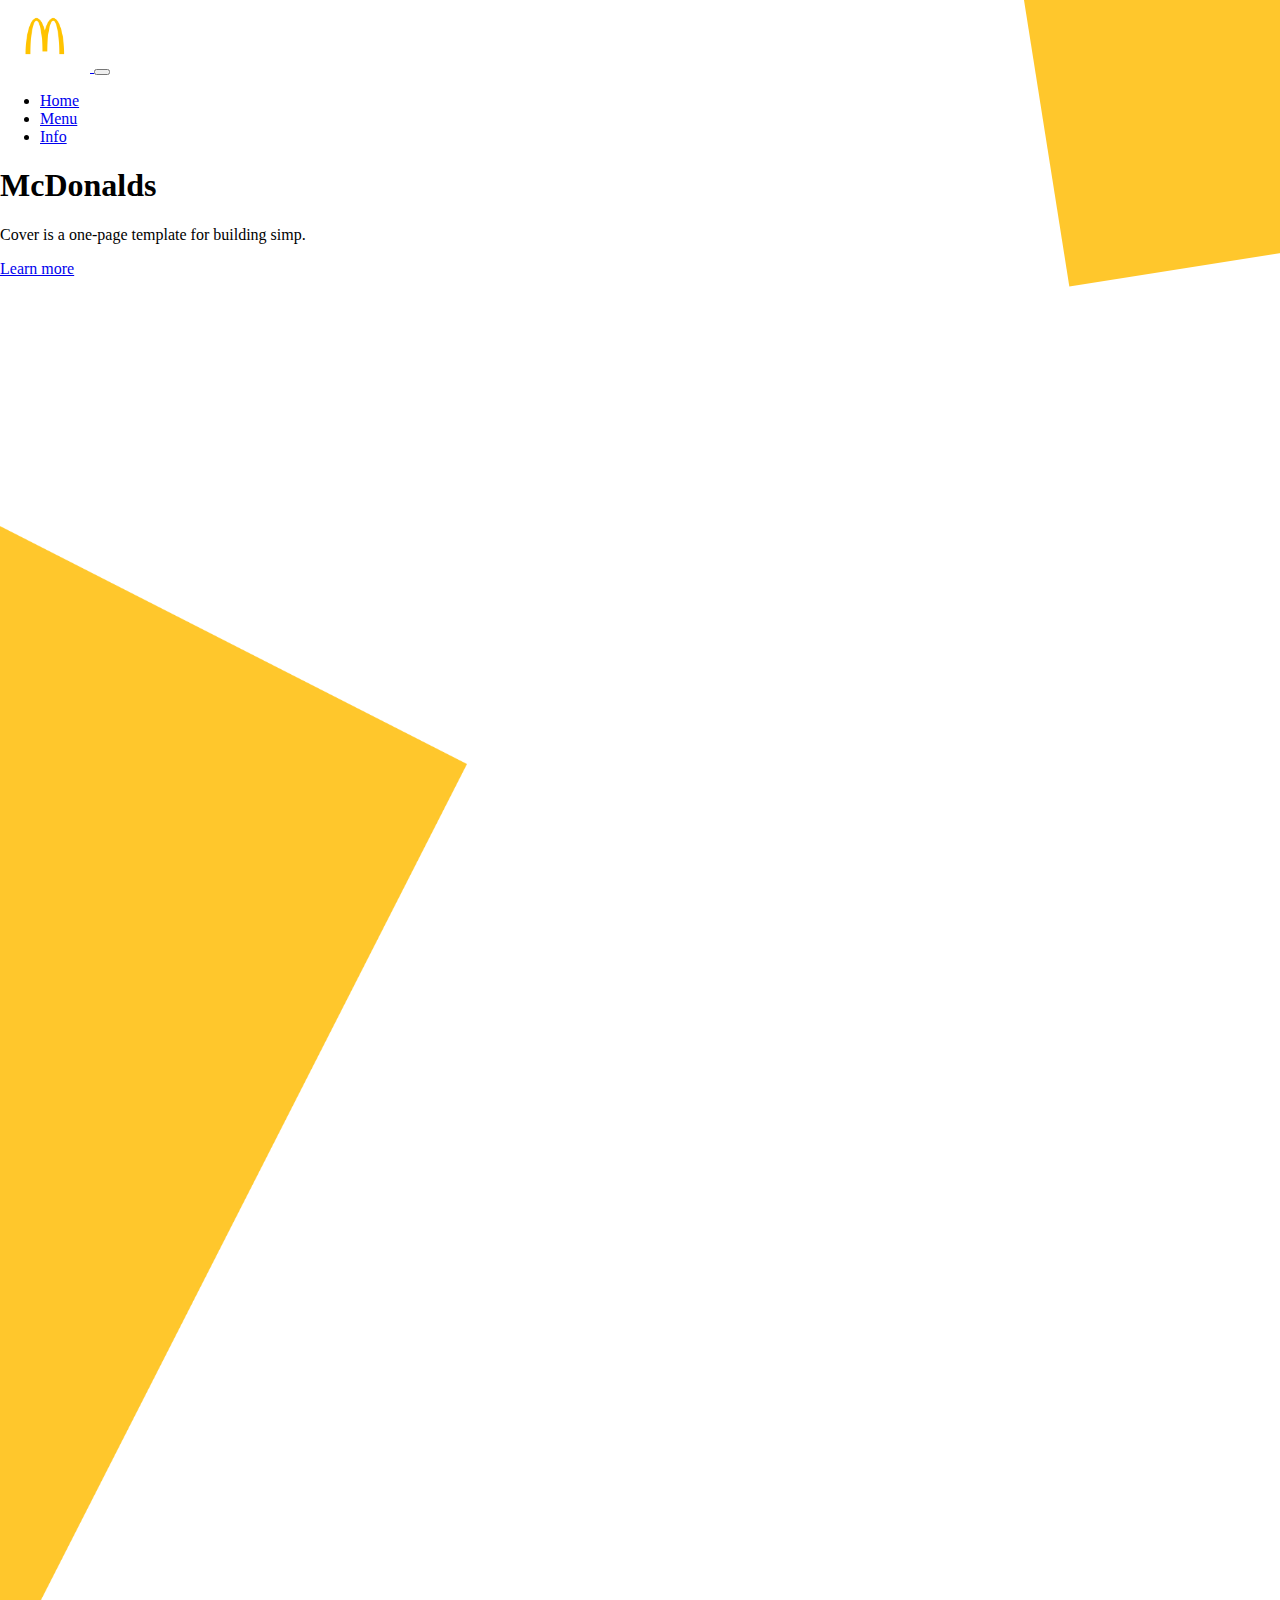
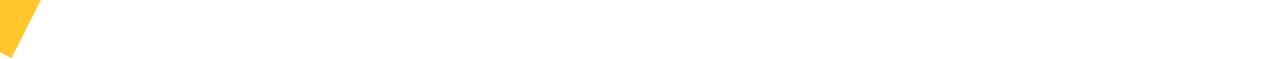
==== index.html @ 8f2f5222 "Folder Layout" ====
<!DOCTYPE html>
<html lang="en">

<head>
    <meta charset="UTF-8">
    <meta http-equiv="X-UA-Compatible" content="IE=edge">
    <meta name="viewport" content="width=device-width, initial-scale=1.0">
    <link rel="stylesheet" href="https://cdnjs.cloudflare.com/ajax/libs/animate.css/4.1.1/animate.min.css" />
    <script src="https://cdn.jsdelivr.net/npm/bootstrap@5.2.3/dist/js/bootstrap.bundle.min.js"
        integrity="sha384-kenU1KFdBIe4zVF0s0G1M5b4hcpxyD9F7jL+jjXkk+Q2h455rYXK/7HAuoJl+0I4"
        crossorigin="anonymous"></script>
    <link rel="stylesheet" href="https://cdn.jsdelivr.net/npm/bootstrap@5.2.3/dist/css/bootstrap.min.css"
        integrity="sha384-rbsA2VBKQhggwzxH7pPCaAqO46MgnOM80zW1RWuH61DGLwZJEdK2Kadq2F9CUG65" crossorigin="anonymous">
    <link rel="stylesheet" href="/css/style.css">
    <title>McDonalds</title>
</head>

<body>
    <img src="./images/Rectangle 5.png  " class="image1">
    <img src="./images/Rectangle 6.png" class="image2">
    <nav class="navbar navbar-expand-lg">
        <div class="container-fluid">
            <a class="navbar-brand" href="#">
                <img src="./images/mcdonalds-png-logo.png" width="90" height="72">
            </a>
            <button class="navbar-toggler" type="button" data-bs-toggle="collapse" data-bs-target="#navbarNav"
                aria-controls="navbarNav" aria-expanded="false" aria-label="Toggle navigation">
                <span class="navbar-toggler-icon"></span>
            </button>
            <div class="collapse navbar-collapse" id="navbarNav">
                <ul class="navbar-nav">
                    <li class="nav-item ms-5">
                        <a class="nav-link active ps-5" href="#">Home</a>
                    </li>
                    <li class="nav-item ms-5">
                        <a class="nav-link active ps-5" href="#">Menu</a>
                    </li>
                    <li class="nav-item ms-5">
                        <a class="nav-link active ps-5" href="#">Info</a>
                    </li>
                </ul>
            </div>
        </div>
    </nav>

    <main class="d-flex flex-column justify-content-center align-items-center" style="height: 70vh;">
        <h1 class="animate__animated animate__bounceInLeft text-warning">McDonalds</h1>
        <p class="lead">Cover is a one-page template for building simp.</p>
        <p class="lead">
            <a href="#" class="btn btn-lg btn-secondary fw-bold border-white bg-white">Learn more</a>
        </p>
    </main>


</body>

</html>
---- css/style.css ----
body {
    overflow-x: hidden;
    margin: 0;
    padding: 0;
    text-decoration: none;
  }
  
  .image1 {
    position: absolute;
    top: -60%;
    left: 75%;
    max-width: 1000px;
  }
  
  .image2 {
    position: absolute;
    max-width: 1000px;
    top: 15%;
    left: -19%;
    transform: translate(-29%, 30%);
  }
  
  @media screen and (max-width: 768px) {
    .image1 {
      top: -40%;
      left: 60%;
      width: 30%;
      max-width: 150px;
    }
  
    .image2 {
      top: 30%;
      left: -40%;
      width: 30%;
      max-width: 150px;
      transform: translate(-40%, 30%);
    }
  }
  
  @media screen and (max-width: 480px) {
    .image1 {
      top: -50%;
      left: 40%;
      width: 40%;
      max-width: 100px;
    }
  
    .image2 {
      top: 40%;
      left: 10%;
      width: 40%;
      max-width: 100px;
      transform: translate(10%, 40%);
    }
  }
  
  @media screen and (max-width: 576px) {
    .image1 {
      position: absolute;
      top: 0;
      left: 0;
      transform: none;
      margin: 0 auto;
      width: 80%;
      max-width: 250px;
    }
  
    .image2 {
      top: 30%;
      left: -40%;
      width: 30%;
      max-width: 150px;
      transform: translate(-40%, 30%);
    }
  }
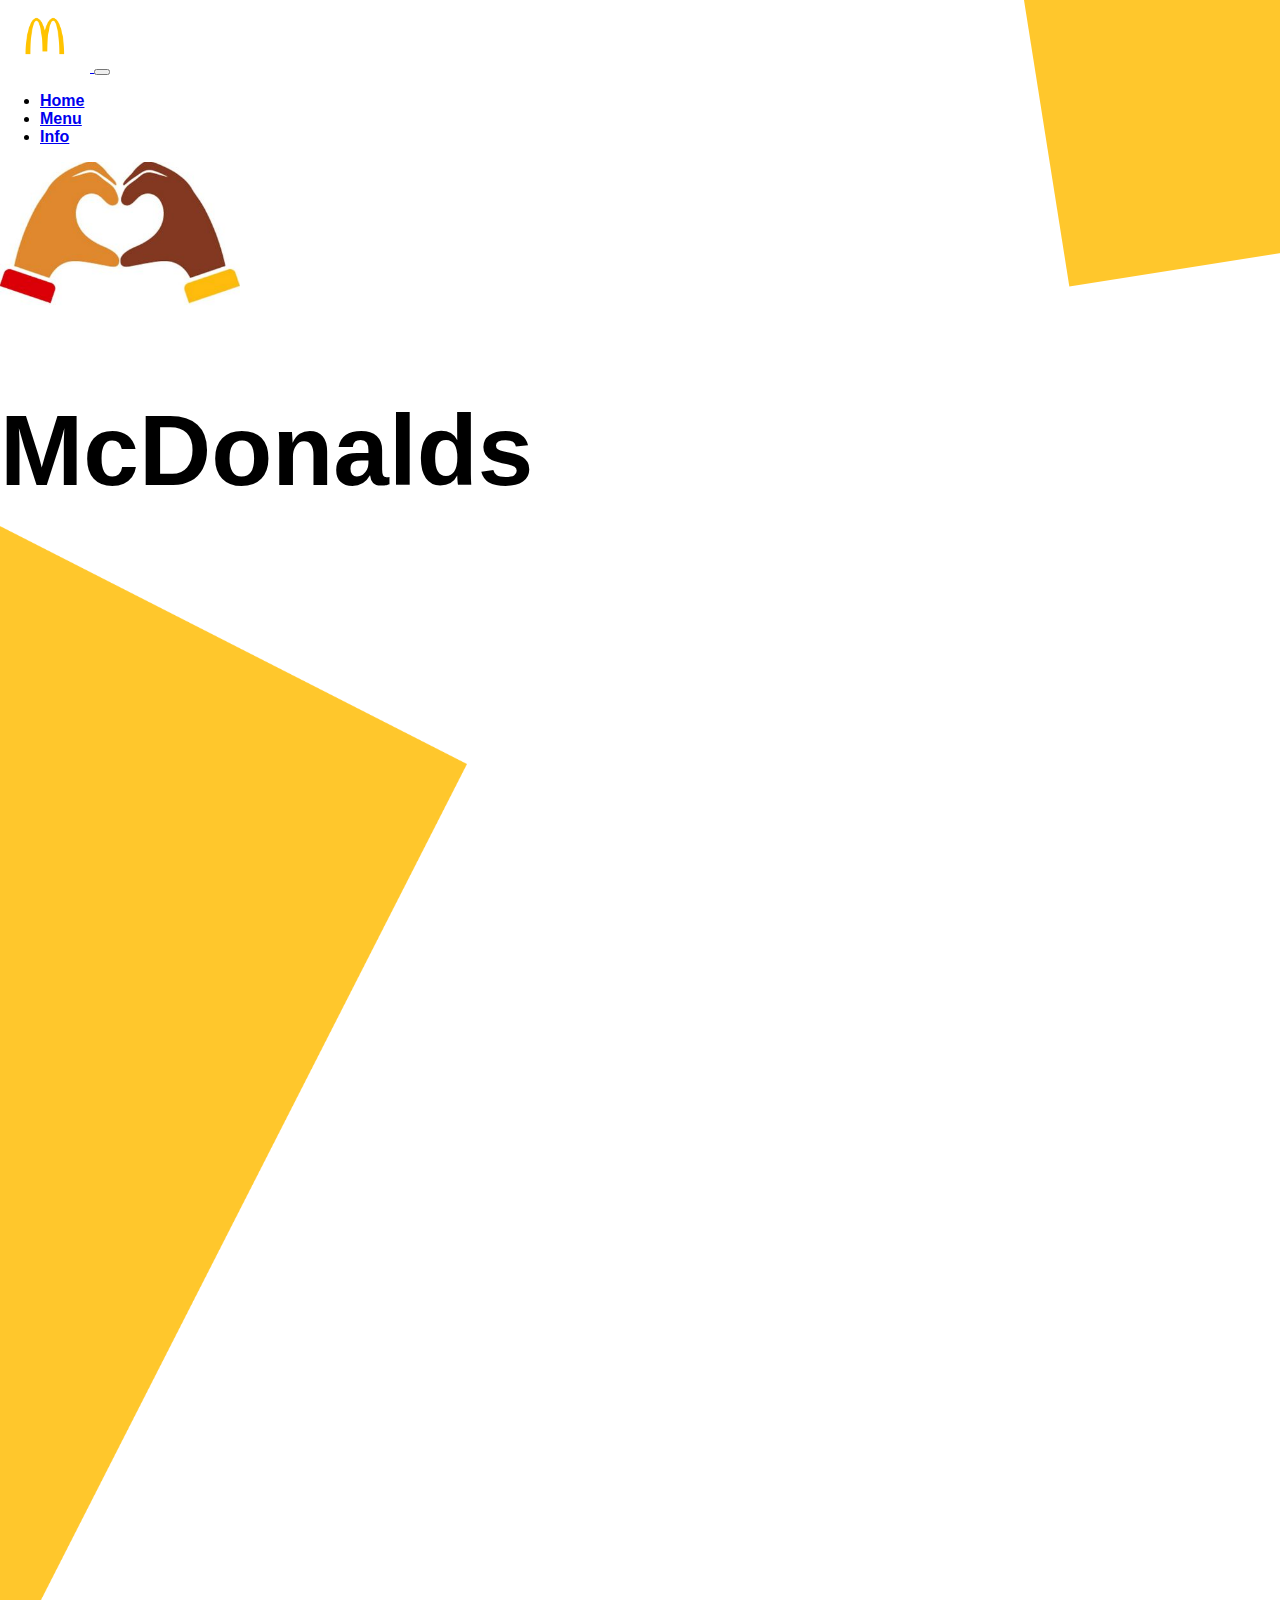
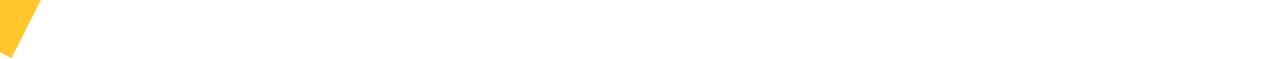
==== commit 53e21f99: "Map reacted" ====
--- a/index.html
+++ b/index.html
@@ -11,6 +11,7 @@
         crossorigin="anonymous"></script>
     <link rel="stylesheet" href="https://cdn.jsdelivr.net/npm/bootstrap@5.2.3/dist/css/bootstrap.min.css"
         integrity="sha384-rbsA2VBKQhggwzxH7pPCaAqO46MgnOM80zW1RWuH61DGLwZJEdK2Kadq2F9CUG65" crossorigin="anonymous">
+        <link href="/fonts/SpeedeeBold.ttf" rel="stylesheet" type="text/css">
     <link rel="stylesheet" href="/css/style.css">
     <title>McDonalds</title>
 </head>
@@ -30,13 +31,13 @@
             <div class="collapse navbar-collapse" id="navbarNav">
                 <ul class="navbar-nav">
                     <li class="nav-item ms-5">
-                        <a class="nav-link active ps-5" href="#">Home</a>
+                        <a class="nav-link active ps-5 text-warning" href="#">Home</a>
                     </li>
                     <li class="nav-item ms-5">
-                        <a class="nav-link active ps-5" href="#">Menu</a>
+                        <a class="nav-link active ps-5 text-warning" href="#">Menu</a>
                     </li>
                     <li class="nav-item ms-5">
-                        <a class="nav-link active ps-5" href="#">Info</a>
+                        <a class="nav-link active ps-5 text-warning" href="#">Info</a>
                     </li>
                 </ul>
             </div>
@@ -44,10 +45,10 @@
     </nav>
 
     <main class="d-flex flex-column justify-content-center align-items-center" style="height: 70vh;">
+        <img src="/images/LogoMcDonalds.jpg" width="auto" height="160" alt="logo" class="">
         <h1 class="animate__animated animate__bounceInLeft text-warning">McDonalds</h1>
-        <p class="lead">Cover is a one-page template for building simp.</p>
         <p class="lead">
-            <a href="#" class="btn btn-lg btn-secondary fw-bold border-white bg-white">Learn more</a>
+            <a href="#" class="btn font btn-lg border-white bg-warning text-white">Bestel Nu</a>
         </p>
     </main>
 
--- a/css/style.css
+++ b/css/style.css
@@ -4,7 +4,23 @@
     padding: 0;
     text-decoration: none;
   }
-  
+
+  h1{
+    font-family: 'SpeedeeBold', sans-serif;
+    font-weight: bold;
+    font-size: 100px;
+  }
+
+  ul, li, a{
+    font-family: 'SpeedeeBold', sans-serif;
+    font-weight: bold;
+  }
+
+  .font {
+    font-family: 'SpeedeeBold', sans-serif;
+    font-weight: bold;
+  }
+
   .image1 {
     position: absolute;
     top: -60%;
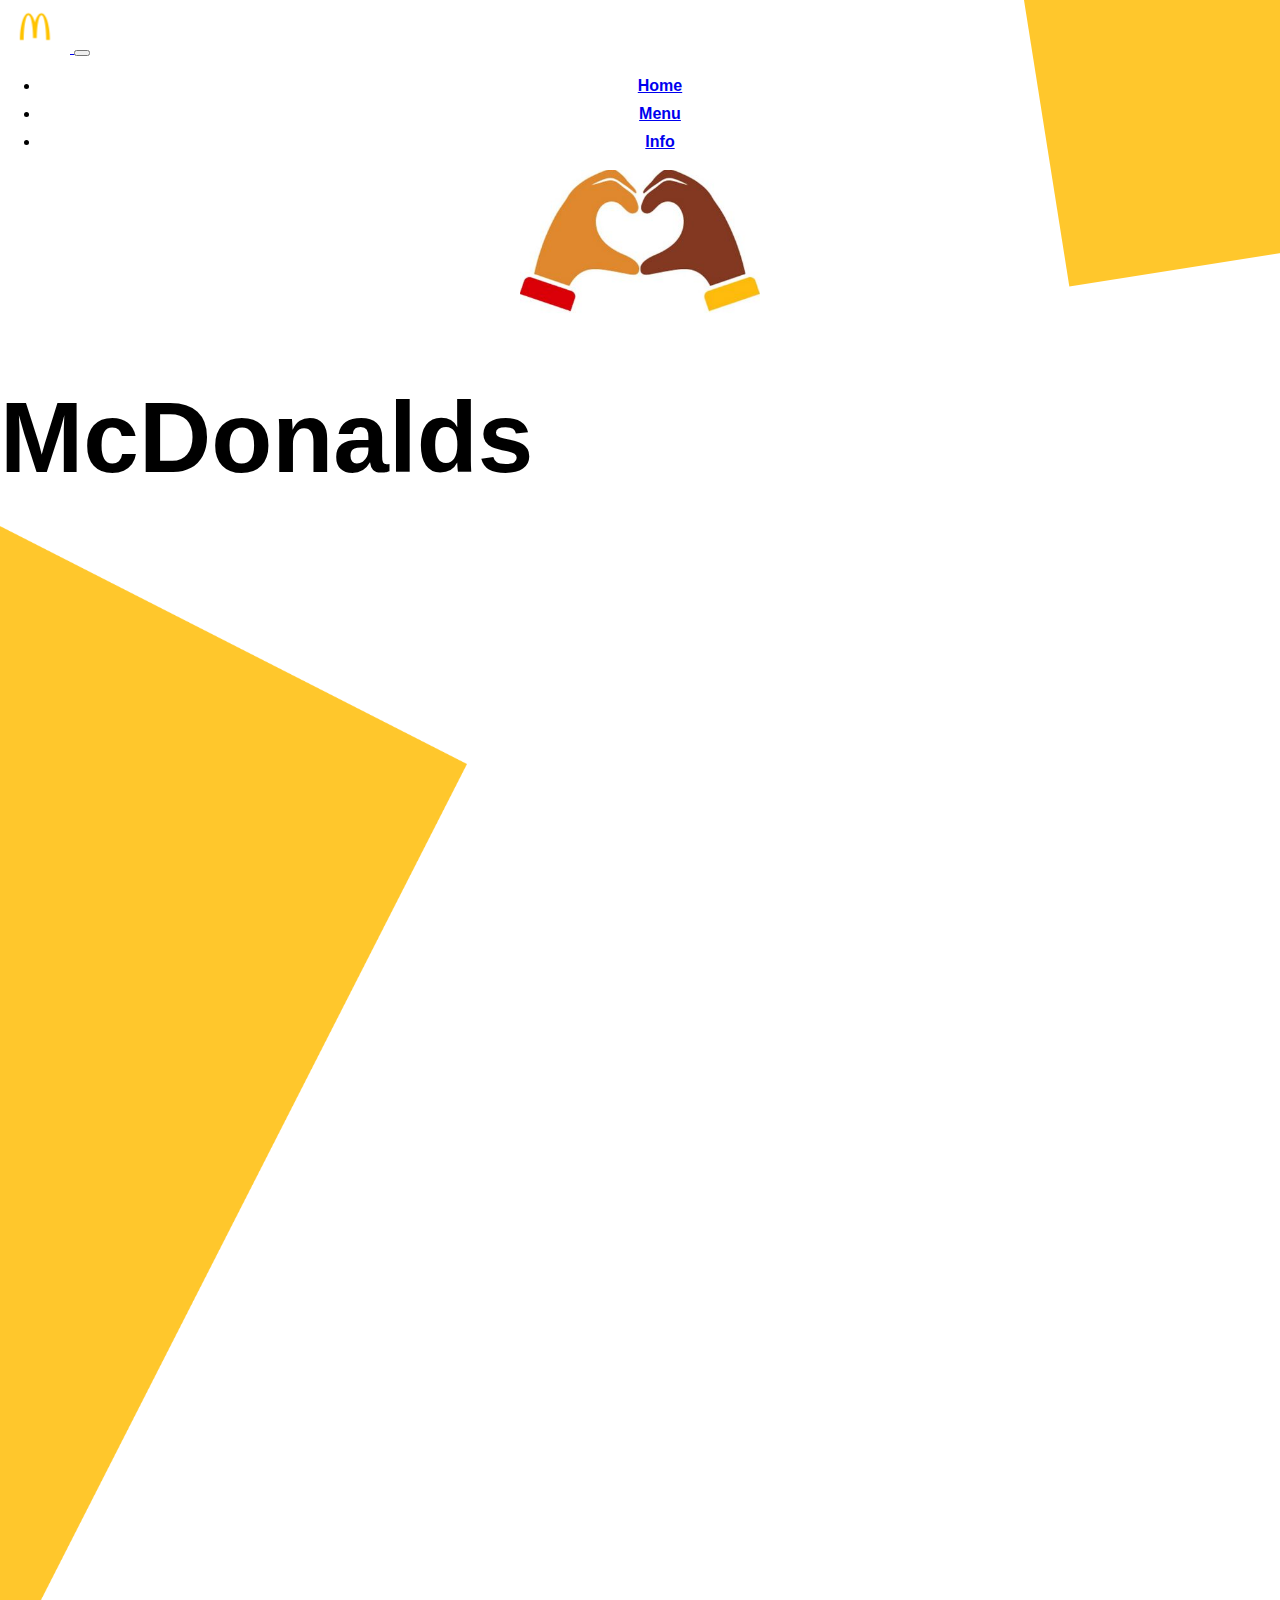
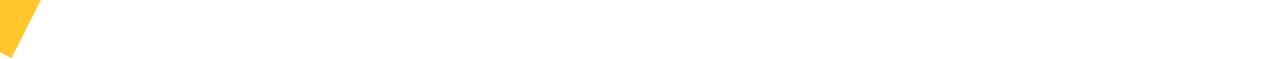
==== commit 0e1226b8: "Tussen Push" ====
--- a/index.html
+++ b/index.html
@@ -17,6 +17,7 @@
 </head>
 
 <body>
+
     <img src="./images/Rectangle 5.png  " class="image1">
     <img src="./images/Rectangle 6.png" class="image2">
     <nav class="navbar navbar-expand-lg">
@@ -45,14 +46,14 @@
     </nav>
 
     <main class="d-flex flex-column justify-content-center align-items-center" style="height: 70vh;">
-        <img src="/images/LogoMcDonalds.jpg" width="auto" height="160" alt="logo" class="">
-        <h1 class="animate__animated animate__bounceInLeft text-warning">McDonalds</h1>
+        <div class="logo-container">
+          <img src="/images/LogoMcDonalds.jpg" width="auto" height="160" alt="logo" class="logo">
+        </div>
+        <h1 class="animate__animated animate__bounceInLeft text-warning bg-shadow">McDonalds</h1>
         <p class="lead">
-            <a href="#" class="btn font btn-lg border-white bg-warning text-white">Bestel Nu</a>
+          <a href="#" class="btn font btn-lg border-white bg-warning text-white">Bestel Nu</a>
         </p>
-    </main>
-
-
+      </main>   
 </body>
 
 </html>--- a/css/style.css
+++ b/css/style.css
@@ -16,11 +16,48 @@
     font-weight: bold;
   }
 
+  .bg-shadow {
+   
+  }
+
+  .logo-container {
+    padding-top: 20px;
+    display: flex;
+    justify-content: center;
+    align-items: center;
+    height: 20%;
+  }
+  
+  .navbar-brand img {
+    width: 70px;
+    height: auto;
+}
+
+.navbar-nav {
+    margin-top: 20px;
+    text-align: center;
+}
+
+.nav-item {
+    margin-bottom: 10px;
+}
+
+.nav-link {
+    padding: 10px;
+    border-radius: 5px;
+}
+
+
   .font {
     font-family: 'SpeedeeBold', sans-serif;
     font-weight: bold;
   }
 
+  .image1, .image2 {
+    display: block;
+    margin: auto;
+  }
+  
   .image1 {
     position: absolute;
     top: -60%;
@@ -37,6 +74,8 @@
   }
   
   @media screen and (max-width: 768px) {
+    
+
     .image1 {
       top: -40%;
       left: 60%;
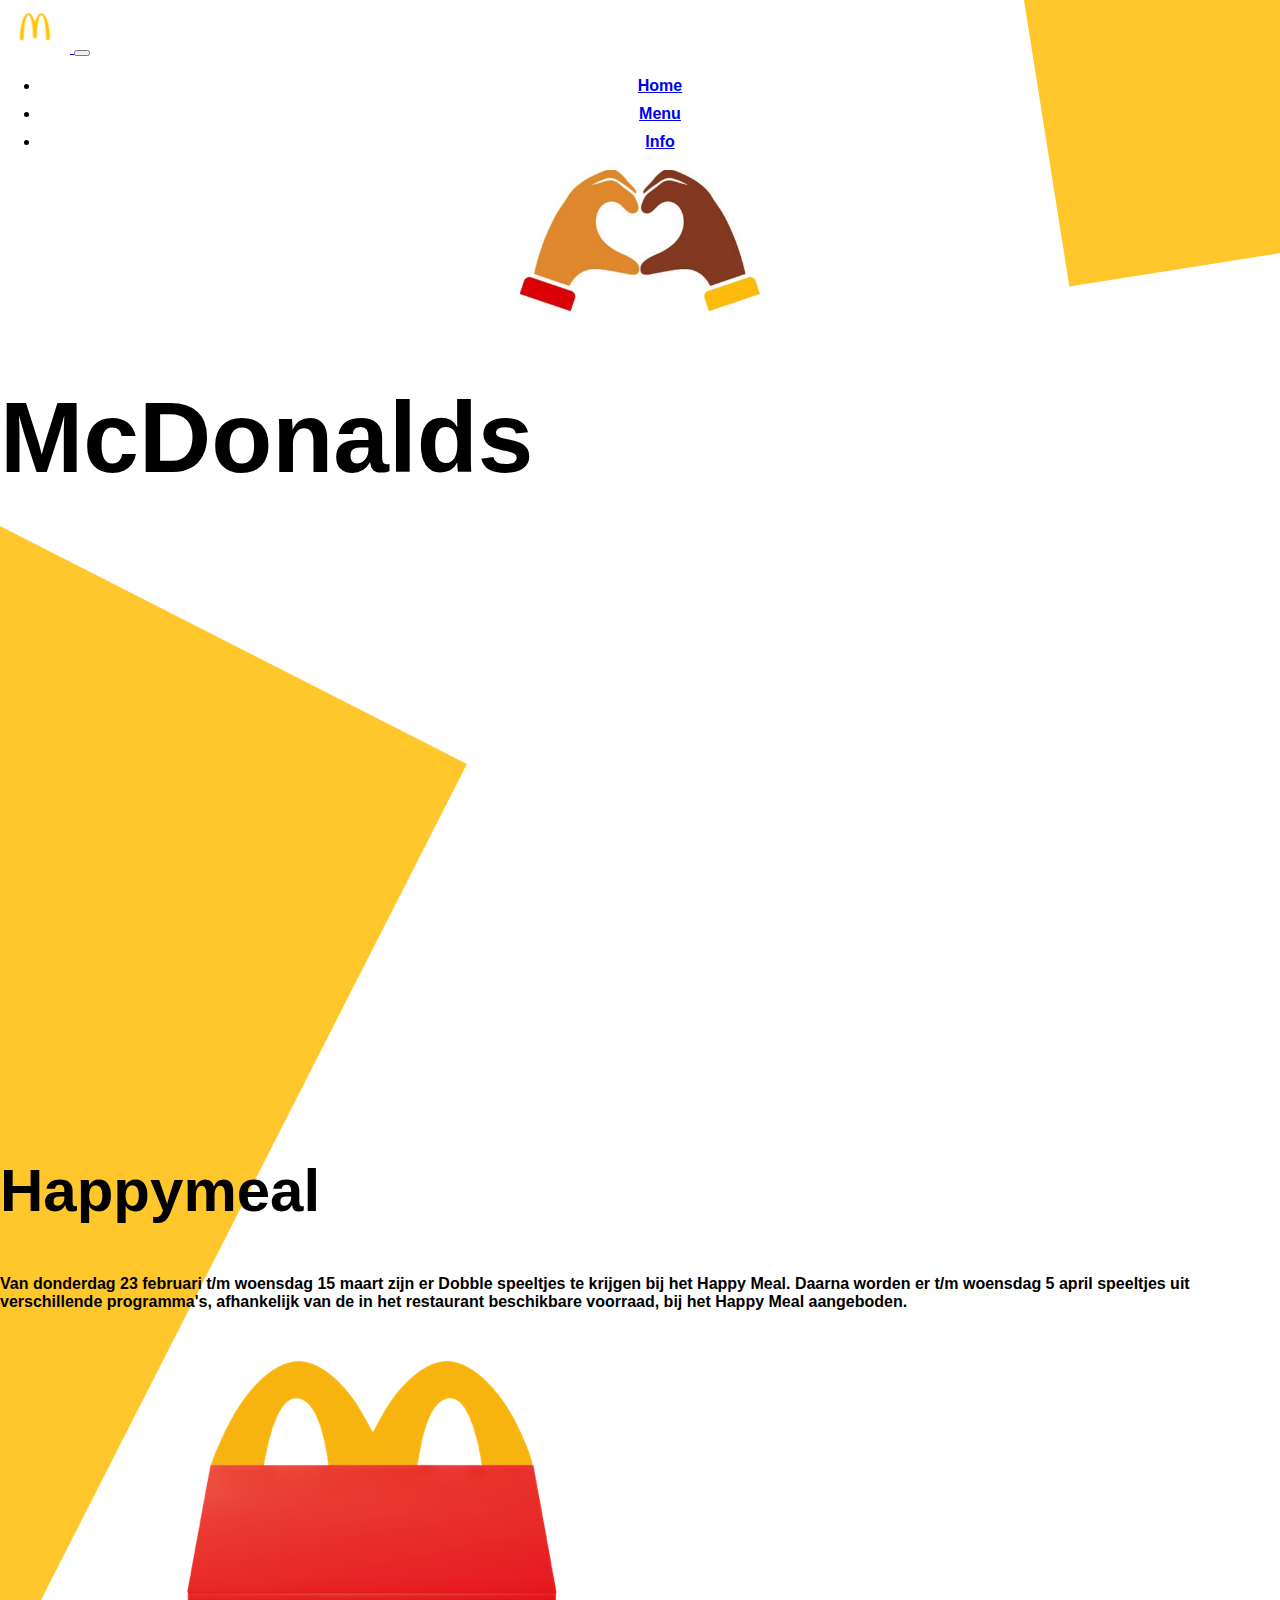
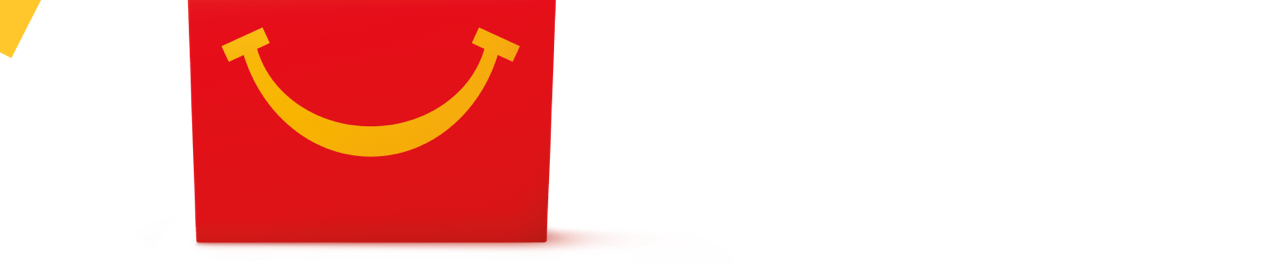
==== commit 2b1d8399: "LandingPage Update" ====
--- a/index.html
+++ b/index.html
@@ -2,58 +2,73 @@
 <html lang="en">
 
 <head>
-    <meta charset="UTF-8">
-    <meta http-equiv="X-UA-Compatible" content="IE=edge">
-    <meta name="viewport" content="width=device-width, initial-scale=1.0">
-    <link rel="stylesheet" href="https://cdnjs.cloudflare.com/ajax/libs/animate.css/4.1.1/animate.min.css" />
-    <script src="https://cdn.jsdelivr.net/npm/bootstrap@5.2.3/dist/js/bootstrap.bundle.min.js"
-        integrity="sha384-kenU1KFdBIe4zVF0s0G1M5b4hcpxyD9F7jL+jjXkk+Q2h455rYXK/7HAuoJl+0I4"
-        crossorigin="anonymous"></script>
-    <link rel="stylesheet" href="https://cdn.jsdelivr.net/npm/bootstrap@5.2.3/dist/css/bootstrap.min.css"
-        integrity="sha384-rbsA2VBKQhggwzxH7pPCaAqO46MgnOM80zW1RWuH61DGLwZJEdK2Kadq2F9CUG65" crossorigin="anonymous">
-        <link href="/fonts/SpeedeeBold.ttf" rel="stylesheet" type="text/css">
-    <link rel="stylesheet" href="/css/style.css">
-    <title>McDonalds</title>
+  <meta charset="UTF-8">
+  <meta http-equiv="X-UA-Compatible" content="IE=edge">
+  <meta name="viewport" content="width=device-width, initial-scale=1.0">
+  <link rel="stylesheet" href="https://cdnjs.cloudflare.com/ajax/libs/animate.css/4.1.1/animate.min.css" />
+  <script src="https://cdn.jsdelivr.net/npm/bootstrap@5.2.3/dist/js/bootstrap.bundle.min.js"
+    integrity="sha384-kenU1KFdBIe4zVF0s0G1M5b4hcpxyD9F7jL+jjXkk+Q2h455rYXK/7HAuoJl+0I4"
+    crossorigin="anonymous"></script>
+  <link rel="stylesheet" href="https://cdn.jsdelivr.net/npm/bootstrap@5.2.3/dist/css/bootstrap.min.css"
+    integrity="sha384-rbsA2VBKQhggwzxH7pPCaAqO46MgnOM80zW1RWuH61DGLwZJEdK2Kadq2F9CUG65" crossorigin="anonymous">
+  <link href="/fonts/SpeedeeBold.ttf" rel="stylesheet" type="text/css">
+  <link rel="stylesheet" href="/css/style.css">
+  <title>McDonalds</title>
 </head>
 
 <body>
 
-    <img src="./images/Rectangle 5.png  " class="image1">
-    <img src="./images/Rectangle 6.png" class="image2">
-    <nav class="navbar navbar-expand-lg">
-        <div class="container-fluid">
-            <a class="navbar-brand" href="#">
-                <img src="./images/mcdonalds-png-logo.png" width="90" height="72">
-            </a>
-            <button class="navbar-toggler" type="button" data-bs-toggle="collapse" data-bs-target="#navbarNav"
-                aria-controls="navbarNav" aria-expanded="false" aria-label="Toggle navigation">
-                <span class="navbar-toggler-icon"></span>
-            </button>
-            <div class="collapse navbar-collapse" id="navbarNav">
-                <ul class="navbar-nav">
-                    <li class="nav-item ms-5">
-                        <a class="nav-link active ps-5 text-warning" href="#">Home</a>
-                    </li>
-                    <li class="nav-item ms-5">
-                        <a class="nav-link active ps-5 text-warning" href="#">Menu</a>
-                    </li>
-                    <li class="nav-item ms-5">
-                        <a class="nav-link active ps-5 text-warning" href="#">Info</a>
-                    </li>
-                </ul>
-            </div>
-        </div>
-    </nav>
+  <img src="./images/Rectangle 5.png  " class="image1">
+  <img src="./images/Rectangle 6.png" class="image2">
+  <nav class="navbar navbar-expand-lg">
+    <div class="container-fluid">
+      <a class="navbar-brand" href="#">
+        <img src="./images/mcdonalds-png-logo.png" width="90" height="72">
+      </a>
+      <button class="navbar-toggler" type="button" data-bs-toggle="collapse" data-bs-target="#navbarNav"
+        aria-controls="navbarNav" aria-expanded="false" aria-label="Toggle navigation">
+        <span class="navbar-toggler-icon"></span>
+      </button>
+      <div class="collapse navbar-collapse" id="navbarNav">
+        <ul class="navbar-nav">
+          <li class="nav-item ms-5">
+            <a class="nav-link active ps-5 text-warning" href="index.html">Home</a>
+          </li>
+          <li class="nav-item ms-5">
+            <a class="nav-link active ps-5 text-warning" href="order.html">Menu</a>
+          </li>
+          <li class="nav-item ms-5">
+            <a class="nav-link active ps-5 text-warning" href="lamine.html">Info</a>
+          </li>
+        </ul>
+      </div>
+    </div>
+  </nav>
 
-    <main class="d-flex flex-column justify-content-center align-items-center" style="height: 70vh;">
-        <div class="logo-container">
-          <img src="/images/LogoMcDonalds.jpg" width="auto" height="160" alt="logo" class="logo">
-        </div>
-        <h1 class="animate__animated animate__bounceInLeft text-warning bg-shadow">McDonalds</h1>
-        <p class="lead">
-          <a href="#" class="btn font btn-lg border-white bg-warning text-white">Bestel Nu</a>
-        </p>
-      </main>   
+  <main class="d-flex flex-column justify-content-center align-items-center" style="height: 70vh;">
+    <div class="logo-container">
+      <img src="/images/LogoMcDonalds.jpg" width="auto" height="160" alt="logo" class="logo ">
+    </div>
+    <h1 class="animate__animated animate__bounceInLeft text-warning bg-shadow">McDonalds</h1>
+    <p class="lead">
+      <a href="order.html" class="btn font btn-lg border-white bg-warning text-white">Bestel Nu</a>
+    </p>
+  </main>
+
+  <div class="container">
+    <div class="row">
+      <div class="col-md-6">
+        <h2><span class="text-warning">Happy</span>meal</h2>
+        <p class="font"><span class="text-warning">Van</span> donderdag 23 februari t/m woensdag 15 maart zijn er Dobble
+          speeltjes te krijgen bij het Happy Meal. Daarna worden er t/m woensdag 5 april speeltjes uit verschillende
+          programma's, afhankelijk van de in het restaurant beschikbare voorraad, bij het Happy Meal aangeboden. </p>
+      </div>
+      <div class="col-md-6">
+        <img class="hero2img" src="images/Happymeal.png" alt="Right Image">
+      </div>
+    </div>
+  </div>
+
 </body>
 
 </html>--- a/css/style.css
+++ b/css/style.css
@@ -3,6 +3,7 @@
     margin: 0;
     padding: 0;
     text-decoration: none;
+    box-sizing: border-box;
   }
 
   h1{
@@ -14,10 +15,6 @@
   ul, li, a{
     font-family: 'SpeedeeBold', sans-serif;
     font-weight: bold;
-  }
-
-  .bg-shadow {
-   
   }
 
   .logo-container {
@@ -128,4 +125,18 @@
       transform: translate(-40%, 30%);
     }
   }
-  +  
+.hero2img  {
+  max-width: 100%;
+  height: auto;
+}
+
+h2 {
+    font-family: 'SpeedeeBold', sans-serif;
+    font-weight: bold;
+    font-size: 60px;
+}
+.container {
+  padding-top: 310px;
+  position: relative;
+}
